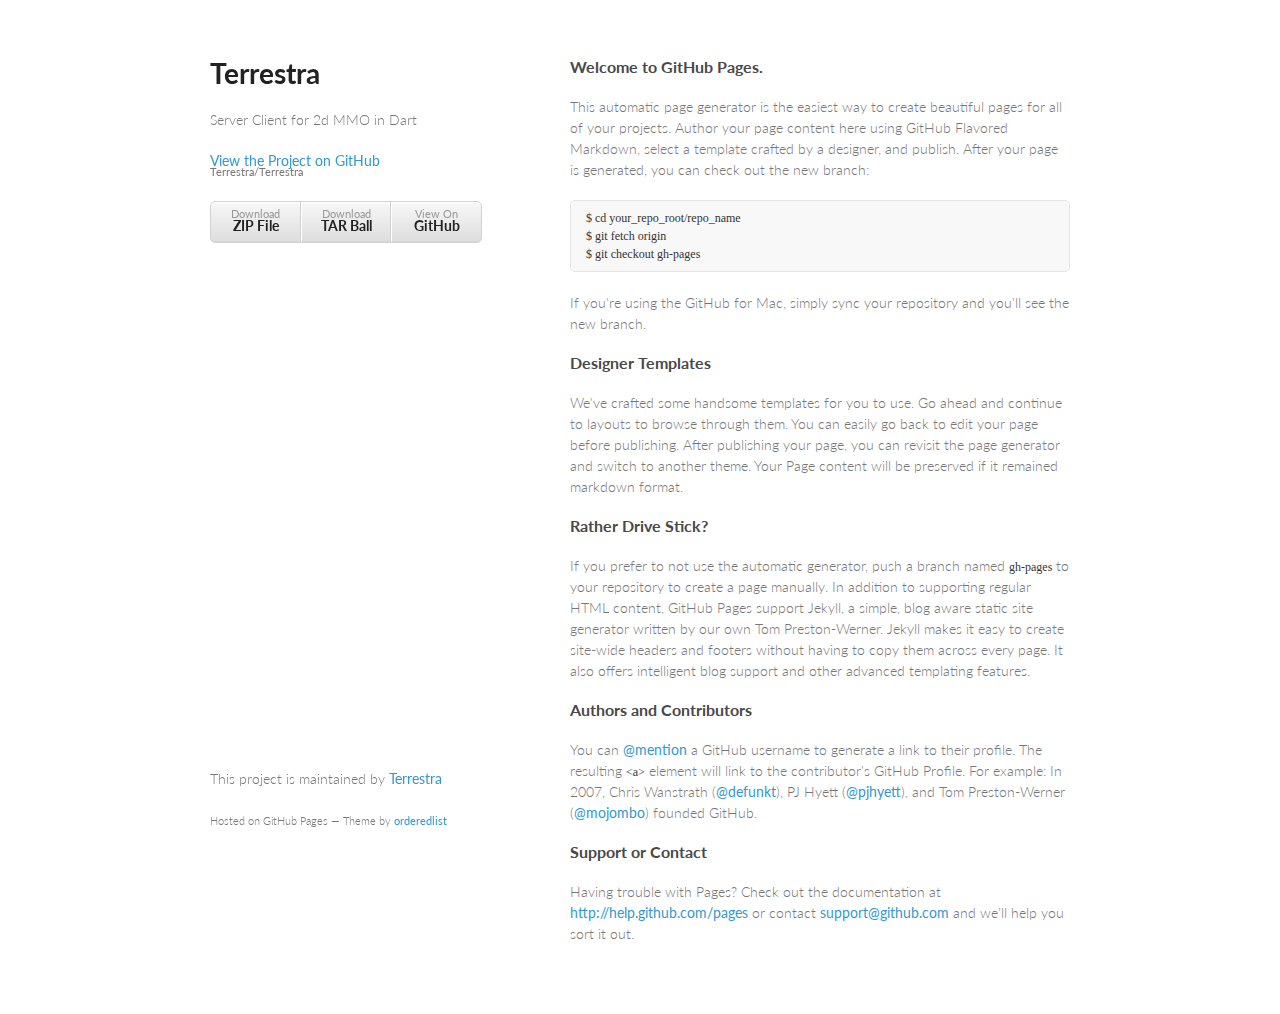
==== index.html @ b79d00c7 "Create gh-pages branch via GitHub" ====
<!doctype html>
<html>
  <head>
    <meta charset="utf-8">
    <meta http-equiv="X-UA-Compatible" content="chrome=1">
    <title>Terrestra by Terrestra</title>

    <link rel="stylesheet" href="stylesheets/styles.css">
    <link rel="stylesheet" href="stylesheets/pygment_trac.css">
    <meta name="viewport" content="width=device-width, initial-scale=1, user-scalable=no">
    <!--[if lt IE 9]>
    <script src="//html5shiv.googlecode.com/svn/trunk/html5.js"></script>
    <![endif]-->
  </head>
  <body>
    <div class="wrapper">
      <header>
        <h1>Terrestra</h1>
        <p>Server Client for 2d MMO in Dart</p>

        <p class="view"><a href="https://github.com/Terrestra/Terrestra">View the Project on GitHub <small>Terrestra/Terrestra</small></a></p>


        <ul>
          <li><a href="https://github.com/Terrestra/Terrestra/zipball/master">Download <strong>ZIP File</strong></a></li>
          <li><a href="https://github.com/Terrestra/Terrestra/tarball/master">Download <strong>TAR Ball</strong></a></li>
          <li><a href="https://github.com/Terrestra/Terrestra">View On <strong>GitHub</strong></a></li>
        </ul>
      </header>
      <section>
        <h3>Welcome to GitHub Pages.</h3>

<p>This automatic page generator is the easiest way to create beautiful pages for all of your projects. Author your page content here using GitHub Flavored Markdown, select a template crafted by a designer, and publish. After your page is generated, you can check out the new branch:</p>

<pre><code>$ cd your_repo_root/repo_name
$ git fetch origin
$ git checkout gh-pages
</code></pre>

<p>If you're using the GitHub for Mac, simply sync your repository and you'll see the new branch.</p>

<h3>Designer Templates</h3>

<p>We've crafted some handsome templates for you to use. Go ahead and continue to layouts to browse through them. You can easily go back to edit your page before publishing. After publishing your page, you can revisit the page generator and switch to another theme. Your Page content will be preserved if it remained markdown format.</p>

<h3>Rather Drive Stick?</h3>

<p>If you prefer to not use the automatic generator, push a branch named <code>gh-pages</code> to your repository to create a page manually. In addition to supporting regular HTML content, GitHub Pages support Jekyll, a simple, blog aware static site generator written by our own Tom Preston-Werner. Jekyll makes it easy to create site-wide headers and footers without having to copy them across every page. It also offers intelligent blog support and other advanced templating features.</p>

<h3>Authors and Contributors</h3>

<p>You can <a href="https://github.com/blog/821" class="user-mention">@mention</a> a GitHub username to generate a link to their profile. The resulting <code>&lt;a&gt;</code> element will link to the contributor's GitHub Profile. For example: In 2007, Chris Wanstrath (<a href="https://github.com/defunkt" class="user-mention">@defunkt</a>), PJ Hyett (<a href="https://github.com/pjhyett" class="user-mention">@pjhyett</a>), and Tom Preston-Werner (<a href="https://github.com/mojombo" class="user-mention">@mojombo</a>) founded GitHub.</p>

<h3>Support or Contact</h3>

<p>Having trouble with Pages? Check out the documentation at <a href="http://help.github.com/pages">http://help.github.com/pages</a> or contact <a href="mailto:support@github.com">support@github.com</a> and we’ll help you sort it out.</p>
      </section>
      <footer>
        <p>This project is maintained by <a href="https://github.com/Terrestra">Terrestra</a></p>
        <p><small>Hosted on GitHub Pages &mdash; Theme by <a href="https://github.com/orderedlist">orderedlist</a></small></p>
      </footer>
    </div>
    <script src="javascripts/scale.fix.js"></script>
    
  </body>
</html>
---- stylesheets/styles.css ----
@import url(https://fonts.googleapis.com/css?family=Lato:300italic,700italic,300,700);

body {
  padding:50px;
  font:14px/1.5 Lato, "Helvetica Neue", Helvetica, Arial, sans-serif;
  color:#777;
  font-weight:300;
}

h1, h2, h3, h4, h5, h6 {
  color:#222;
  margin:0 0 20px;
}

p, ul, ol, table, pre, dl {
  margin:0 0 20px;
}

h1, h2, h3 {
  line-height:1.1;
}

h1 {
  font-size:28px;
}

h2 {
  color:#393939;
}

h3, h4, h5, h6 {
  color:#494949;
}

a {
  color:#39c;
  font-weight:400;
  text-decoration:none;
}

a small {
  font-size:11px;
  color:#777;
  margin-top:-0.6em;
  display:block;
}

.wrapper {
  width:860px;
  margin:0 auto;
}

blockquote {
  border-left:1px solid #e5e5e5;
  margin:0;
  padding:0 0 0 20px;
  font-style:italic;
}

code, pre {
  font-family:Monaco, Bitstream Vera Sans Mono, Lucida Console, Terminal;
  color:#333;
  font-size:12px;
}

pre {
  padding:8px 15px;
  background: #f8f8f8;  
  border-radius:5px;
  border:1px solid #e5e5e5;
  overflow-x: auto;
}

table {
  width:100%;
  border-collapse:collapse;
}

th, td {
  text-align:left;
  padding:5px 10px;
  border-bottom:1px solid #e5e5e5;
}

dt {
  color:#444;
  font-weight:700;
}

th {
  color:#444;
}

img {
  max-width:100%;
}

header {
  width:270px;
  float:left;
  position:fixed;
}

header ul {
  list-style:none;
  height:40px;
  
  padding:0;
  
  background: #eee;
  background: -moz-linear-gradient(top, #f8f8f8 0%, #dddddd 100%);
  background: -webkit-gradient(linear, left top, left bottom, color-stop(0%,#f8f8f8), color-stop(100%,#dddddd));
  background: -webkit-linear-gradient(top, #f8f8f8 0%,#dddddd 100%);
  background: -o-linear-gradient(top, #f8f8f8 0%,#dddddd 100%);
  background: -ms-linear-gradient(top, #f8f8f8 0%,#dddddd 100%);
  background: linear-gradient(top, #f8f8f8 0%,#dddddd 100%);
  
  border-radius:5px;
  border:1px solid #d2d2d2;
  box-shadow:inset #fff 0 1px 0, inset rgba(0,0,0,0.03) 0 -1px 0;
  width:270px;
}

header li {
  width:89px;
  float:left;
  border-right:1px solid #d2d2d2;
  height:40px;
}

header ul a {
  line-height:1;
  font-size:11px;
  color:#999;
  display:block;
  text-align:center;
  padding-top:6px;
  height:40px;
}

strong {
  color:#222;
  font-weight:700;
}

header ul li + li {
  width:88px;
  border-left:1px solid #fff;
}

header ul li + li + li {
  border-right:none;
  width:89px;
}

header ul a strong {
  font-size:14px;
  display:block;
  color:#222;
}

section {
  width:500px;
  float:right;
  padding-bottom:50px;
}

small {
  font-size:11px;
}

hr {
  border:0;
  background:#e5e5e5;
  height:1px;
  margin:0 0 20px;
}

footer {
  width:270px;
  float:left;
  position:fixed;
  bottom:50px;
}

@media print, screen and (max-width: 960px) {
  
  div.wrapper {
    width:auto;
    margin:0;
  }
  
  header, section, footer {
    float:none;
    position:static;
    width:auto;
  }
  
  header {
    padding-right:320px;
  }
  
  section {
    border:1px solid #e5e5e5;
    border-width:1px 0;
    padding:20px 0;
    margin:0 0 20px;
  }
  
  header a small {
    display:inline;
  }
  
  header ul {
    position:absolute;
    right:50px;
    top:52px;
  }
}

@media print, screen and (max-width: 720px) {
  body {
    word-wrap:break-word;
  }
  
  header {
    padding:0;
  }
  
  header ul, header p.view {
    position:static;
  }
  
  pre, code {
    word-wrap:normal;
  }
}

@media print, screen and (max-width: 480px) {
  body {
    padding:15px;
  }
  
  header ul {
    display:none;
  }
}

@media print {
  body {
    padding:0.4in;
    font-size:12pt;
    color:#444;
  }
}
---- stylesheets/pygment_trac.css ----
.highlight  { background: #ffffff; }
.highlight .c { color: #999988; font-style: italic } /* Comment */
.highlight .err { color: #a61717; background-color: #e3d2d2 } /* Error */
.highlight .k { font-weight: bold } /* Keyword */
.highlight .o { font-weight: bold } /* Operator */
.highlight .cm { color: #999988; font-style: italic } /* Comment.Multiline */
.highlight .cp { color: #999999; font-weight: bold } /* Comment.Preproc */
.highlight .c1 { color: #999988; font-style: italic } /* Comment.Single */
.highlight .cs { color: #999999; font-weight: bold; font-style: italic } /* Comment.Special */
.highlight .gd { color: #000000; background-color: #ffdddd } /* Generic.Deleted */
.highlight .gd .x { color: #000000; background-color: #ffaaaa } /* Generic.Deleted.Specific */
.highlight .ge { font-style: italic } /* Generic.Emph */
.highlight .gr { color: #aa0000 } /* Generic.Error */
.highlight .gh { color: #999999 } /* Generic.Heading */
.highlight .gi { color: #000000; background-color: #ddffdd } /* Generic.Inserted */
.highlight .gi .x { color: #000000; background-color: #aaffaa } /* Generic.Inserted.Specific */
.highlight .go { color: #888888 } /* Generic.Output */
.highlight .gp { color: #555555 } /* Generic.Prompt */
.highlight .gs { font-weight: bold } /* Generic.Strong */
.highlight .gu { color: #800080; font-weight: bold; } /* Generic.Subheading */
.highlight .gt { color: #aa0000 } /* Generic.Traceback */
.highlight .kc { font-weight: bold } /* Keyword.Constant */
.highlight .kd { font-weight: bold } /* Keyword.Declaration */
.highlight .kn { font-weight: bold } /* Keyword.Namespace */
.highlight .kp { font-weight: bold } /* Keyword.Pseudo */
.highlight .kr { font-weight: bold } /* Keyword.Reserved */
.highlight .kt { color: #445588; font-weight: bold } /* Keyword.Type */
.highlight .m { color: #009999 } /* Literal.Number */
.highlight .s { color: #d14 } /* Literal.String */
.highlight .na { color: #008080 } /* Name.Attribute */
.highlight .nb { color: #0086B3 } /* Name.Builtin */
.highlight .nc { color: #445588; font-weight: bold } /* Name.Class */
.highlight .no { color: #008080 } /* Name.Constant */
.highlight .ni { color: #800080 } /* Name.Entity */
.highlight .ne { color: #990000; font-weight: bold } /* Name.Exception */
.highlight .nf { color: #990000; font-weight: bold } /* Name.Function */
.highlight .nn { color: #555555 } /* Name.Namespace */
.highlight .nt { color: #000080 } /* Name.Tag */
.highlight .nv { color: #008080 } /* Name.Variable */
.highlight .ow { font-weight: bold } /* Operator.Word */
.highlight .w { color: #bbbbbb } /* Text.Whitespace */
.highlight .mf { color: #009999 } /* Literal.Number.Float */
.highlight .mh { color: #009999 } /* Literal.Number.Hex */
.highlight .mi { color: #009999 } /* Literal.Number.Integer */
.highlight .mo { color: #009999 } /* Literal.Number.Oct */
.highlight .sb { color: #d14 } /* Literal.String.Backtick */
.highlight .sc { color: #d14 } /* Literal.String.Char */
.highlight .sd { color: #d14 } /* Literal.String.Doc */
.highlight .s2 { color: #d14 } /* Literal.String.Double */
.highlight .se { color: #d14 } /* Literal.String.Escape */
.highlight .sh { color: #d14 } /* Literal.String.Heredoc */
.highlight .si { color: #d14 } /* Literal.String.Interpol */
.highlight .sx { color: #d14 } /* Literal.String.Other */
.highlight .sr { color: #009926 } /* Literal.String.Regex */
.highlight .s1 { color: #d14 } /* Literal.String.Single */
.highlight .ss { color: #990073 } /* Literal.String.Symbol */
.highlight .bp { color: #999999 } /* Name.Builtin.Pseudo */
.highlight .vc { color: #008080 } /* Name.Variable.Class */
.highlight .vg { color: #008080 } /* Name.Variable.Global */
.highlight .vi { color: #008080 } /* Name.Variable.Instance */
.highlight .il { color: #009999 } /* Literal.Number.Integer.Long */

.type-csharp .highlight .k { color: #0000FF }
.type-csharp .highlight .kt { color: #0000FF }
.type-csharp .highlight .nf { color: #000000; font-weight: normal }
.type-csharp .highlight .nc { color: #2B91AF }
.type-csharp .highlight .nn { color: #000000 }
.type-csharp .highlight .s { color: #A31515 }
.type-csharp .highlight .sc { color: #A31515 }
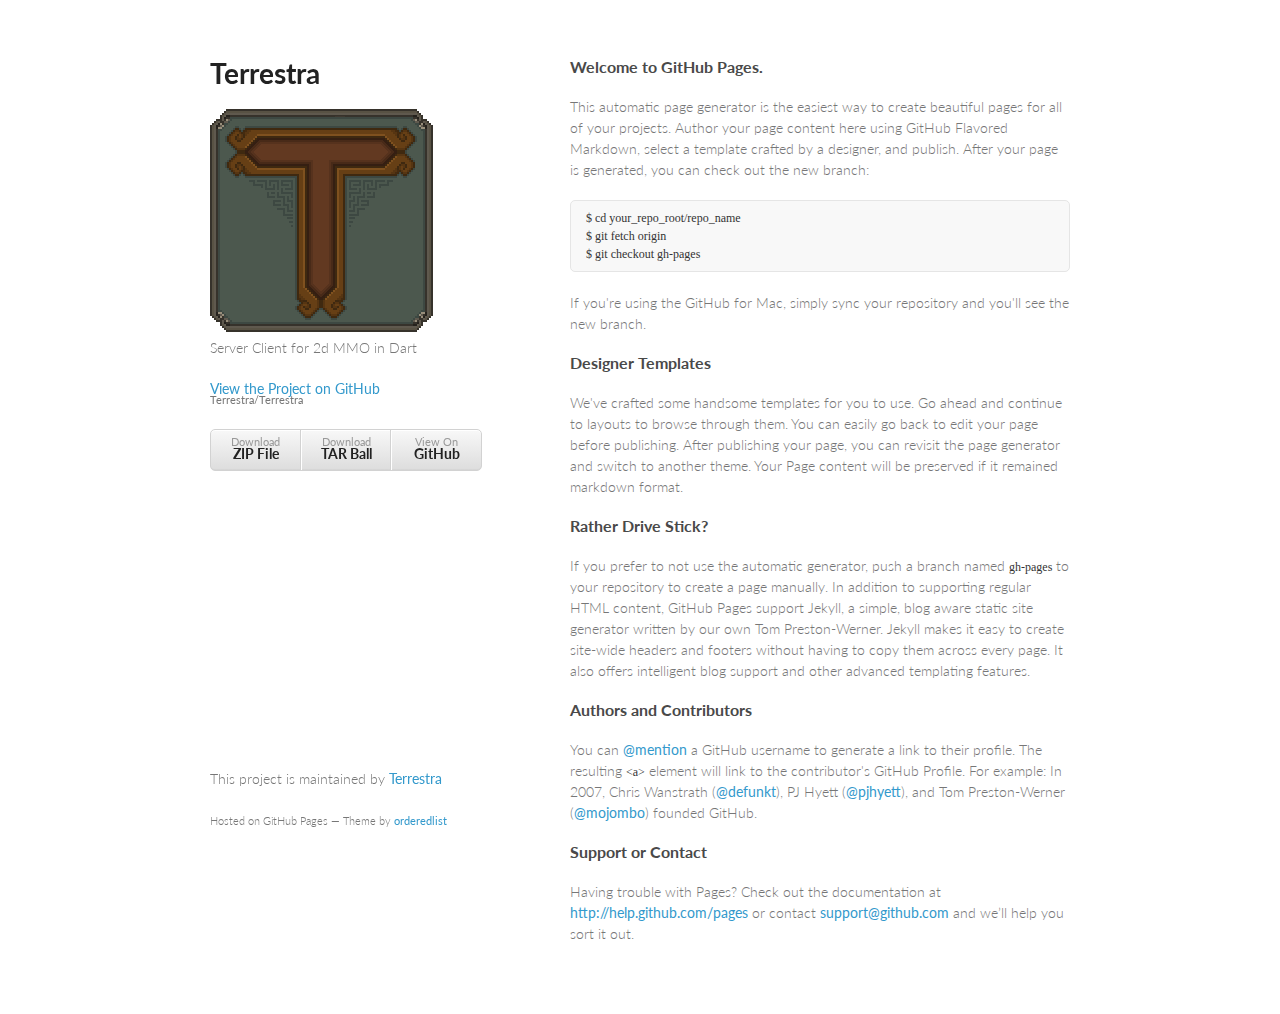
==== commit 5d2e47c3: "Update index.html" ====
--- a/index.html
+++ b/index.html
@@ -16,6 +16,7 @@
     <div class="wrapper">
       <header>
         <h1>Terrestra</h1>
+        <img src="images/terrestra_logo.png" alt="some_text">
         <p>Server Client for 2d MMO in Dart</p>
 
         <p class="view"><a href="https://github.com/Terrestra/Terrestra">View the Project on GitHub <small>Terrestra/Terrestra</small></a></p>
@@ -63,4 +64,4 @@
     <script src="javascripts/scale.fix.js"></script>
     
   </body>
-</html>+</html>
